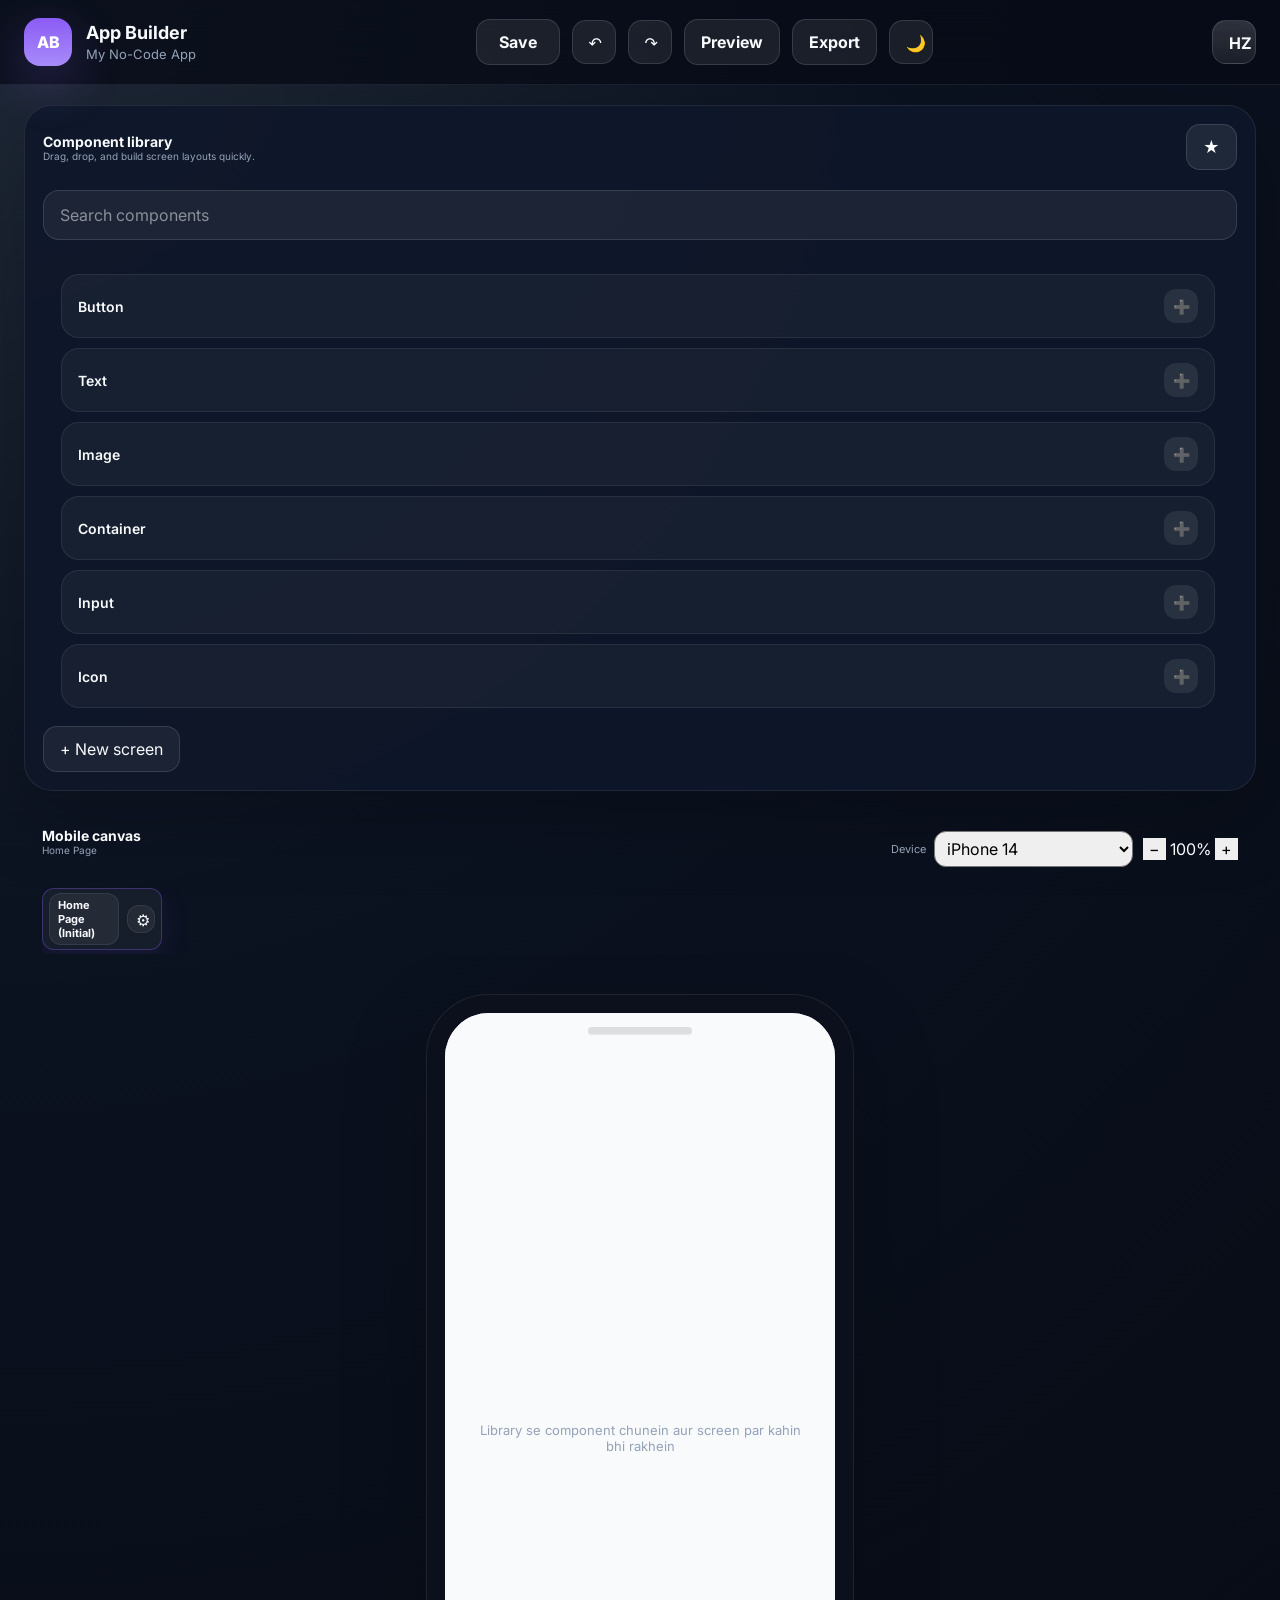
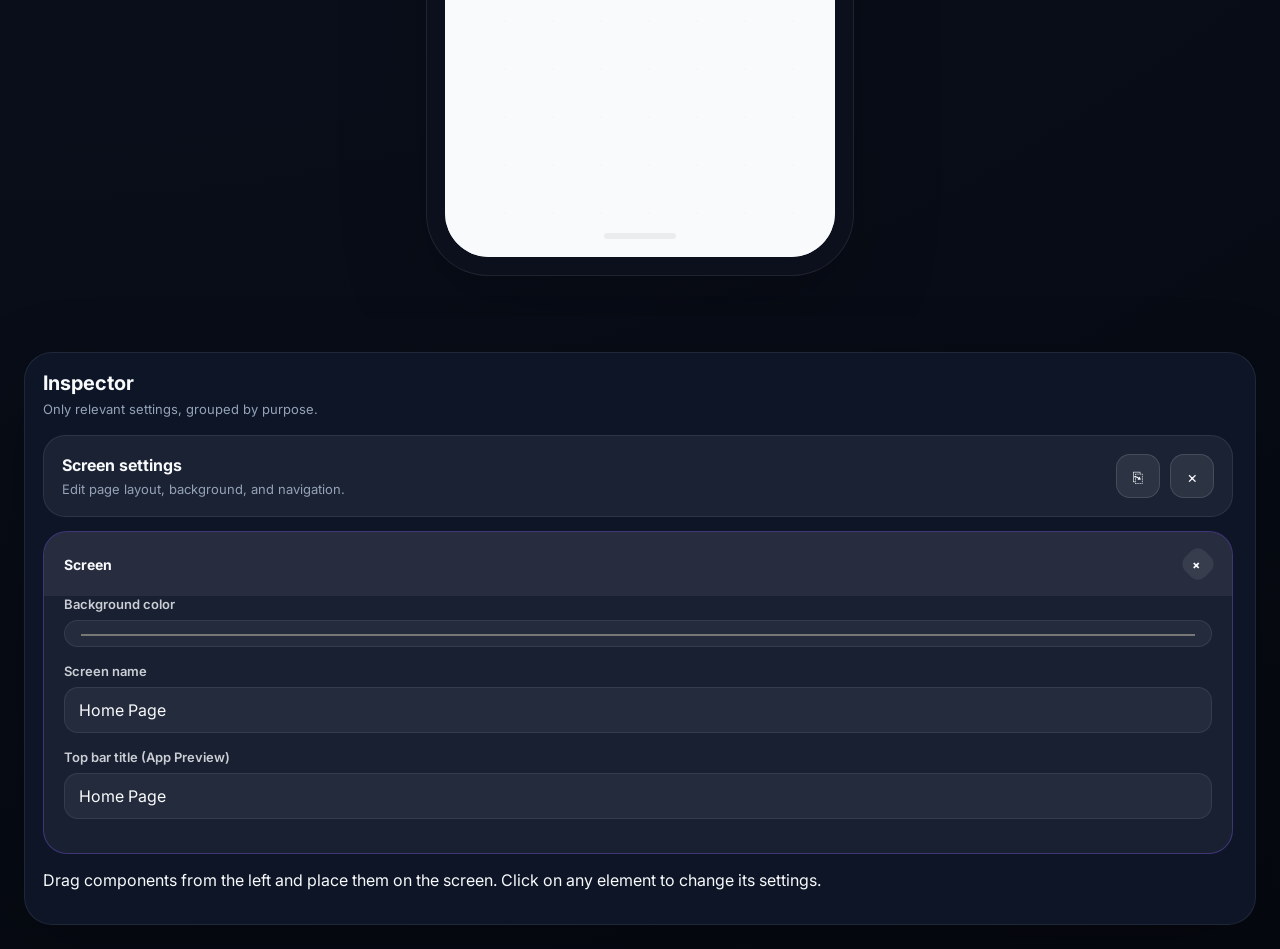
==== frontend/index.html @ 83be470a "Refactor: Modularize frontend into component and utility modules - Split component defaults into com" ====
<!DOCTYPE html>
<html lang="en">
<head>
  <meta charset="UTF-8">
  <meta name="viewport" content="width=device-width, initial-scale=1.0">
  <title>App Builder</title>
  <link rel="preconnect" href="https://fonts.googleapis.com">
  <link rel="preconnect" href="https://fonts.gstatic.com" crossorigin>
  <link href="https://fonts.googleapis.com/css2?family=Inter:wght@400;500;600;700&display=swap" rel="stylesheet">
  <link rel="stylesheet" href="styles/main.css">
</head>
<body>
  <header class="topbar">
    <div class="topbar-brand">
      <div class="brand-mark">AB</div>
      <div class="brand-copy">
        <strong>App Builder</strong>
        <span id="project-name">Untitled project</span>
      </div>
    </div>

    <div class="topbar-actions">
      <button id="save-btn" class="topbar-btn">Save</button>
      <button id="undo-btn" class="topbar-icon-btn" title="Undo">↶</button>
      <button id="redo-btn" class="topbar-icon-btn" title="Redo">↷</button>
      <button id="run-app-btn" class="topbar-btn preview-toggle" type="button">Preview</button>
      <button id="export-btn" class="topbar-btn secondary" type="button">Export</button>
      <button id="theme-toggle-btn" class="topbar-icon-btn" type="button" title="Toggle theme">🌙</button>
    </div>

    <div class="topbar-user">
      <button id="profile-menu-btn" class="profile-btn" title="Profile menu">HZ</button>
    </div>
  </header>

  <div class="app-shell">
    <aside class="left-panel">
      <div class="sidebar-header">
        <div>
          <h2>Component library</h2>
          <p>Drag, drop, and build screen layouts quickly.</p>
        </div>
        <button id="add-template-btn" class="icon-btn" type="button" title="Templates">★</button>
      </div>
      <div class="sidebar-search">
        <input id="component-search" type="search" placeholder="Search components" aria-label="Search components" />
      </div>
      <div id="component-categories" class="component-categories"></div>
      <div class="sidebar-footer">
        <button id="add-page-btn" class="secondary-btn" type="button">+ New screen</button>
      </div>
    </aside>

    <main class="center-panel">
      <div class="center-toolbar">
        <div class="canvas-title">
          <div>
            <h2>Mobile canvas</h2>
            <p id="screen-label" class="screen-label">Preview your app design in real time</p>
          </div>
        </div>
        <div class="canvas-controls">
          <div class="device-switcher">
            <label for="device-select">Device</label>
            <select id="device-select" class="device-select"></select>
          </div>
          <div class="zoom-control">
            <button id="zoom-out-btn" type="button">−</button>
            <span id="zoom-value">100%</span>
            <button id="zoom-in-btn" type="button">+</button>
          </div>
        </div>
      </div>

      <div id="page-tabs" class="page-tabs" role="tablist"></div>

      <div class="preview-viewport">
        <div class="preview-frame-wrap">
          <div id="mobile-preview" class="mobile-preview"></div>
        </div>
      </div>
    </main>

    <aside class="right-panel">
      <div class="panel-header">
        <h2>Inspector</h2>
        <p>Only relevant settings, grouped by purpose.</p>
      </div>
      <div id="properties-panel" class="properties-panel"></div>
    </aside>
  </div>

  <template id="accordion-template">
    <section class="accordion">
      <button class="accordion-trigger" type="button">
        <span class="accordion-title"></span>
        <span class="accordion-icon">+</span>
      </button>
      <div class="accordion-content"></div>
    </section>
  </template>

  <!-- Confirmation modal -->
  <div id="confirm-modal" class="confirm-modal" aria-hidden="true">
    <div class="confirm-backdrop"></div>
    <div class="confirm-card">
      <div id="confirm-message">Are you sure?</div>
      <div class="confirm-actions">
        <button id="confirm-cancel" type="button">Cancel</button>
        <button id="confirm-ok" type="button" class="danger">Yes, delete</button>
      </div>
    </div>
  </div>

  <script src="core/state.js"></script>
  <script src="core/components.js"></script>
  <script src="components/button/defaults.js"></script>
  <script src="components/container/defaults.js"></script>
  <script src="components/text/defaults.js"></script>
  <script src="components/image/defaults.js"></script>
  <script src="components/input/defaults.js"></script>
  <script src="components/icon/defaults.js"></script>
  <script src="components/button/render.js"></script>
  <script src="components/text/render.js"></script>
  <script src="components/image/render.js"></script>
  <script src="components/input/render.js"></script>
  <script src="components/icon/render.js"></script>
  <script src="components/container/render.js"></script>
  <script src="core/canvas.js"></script>
  <script src="core/button-styles.js"></script>
  <script src="core/text-styles.js"></script>
  <script src="core/render.js"></script>
  <script src="ui/toast.js"></script>
  <script src="ui/builder.js"></script>
  <script src="ui/button-inspector.js"></script>
  <script src="ui/inspector/fields.js"></script>
  <script src="ui/inspector/accordions.js"></script>
  <script src="ui/inspector/actions.js"></script>
  <script src="ui/inspector.js"></script>
  <script src="ui/dragdrop/library.js"></script>
  <script src="ui/dragdrop/ghost.js"></script>
  <script src="ui/dragdrop/canvas-dropzone.js"></script>
  <script src="ui/dragdrop/resize.js"></script>
  <script src="ui/dragdrop.js"></script>
  <script src="ui/keyboard.js"></script>
  <script src="ui/pages.js"></script>
  <script src="script.js"></script>
</body>
</html>
---- frontend/styles/main.css ----
@import "./base/variables.css";
@import "./base/reset.css";
@import "./base/typography.css";

@import "./layout/topbar.css";
@import "./layout/app-shell.css";
@import "./layout/sidebar.css";
@import "./layout/toolbar.css";
@import "./layout/pages.css";
@import "./layout/canvas.css";
@import "./layout/inspector.css";

@import "./components/button.css";
@import "./components/text.css";
@import "./components/image.css";
@import "./components/input.css";
@import "./components/icon.css";
@import "./components/container.css";

@import "./ui/modals.css";
@import "./ui/toast.css";
@import "./ui/dragdrop.css";

@import "./themes/light.css";
@import "./themes/dark.css";

@import "./layout/responsive.css";
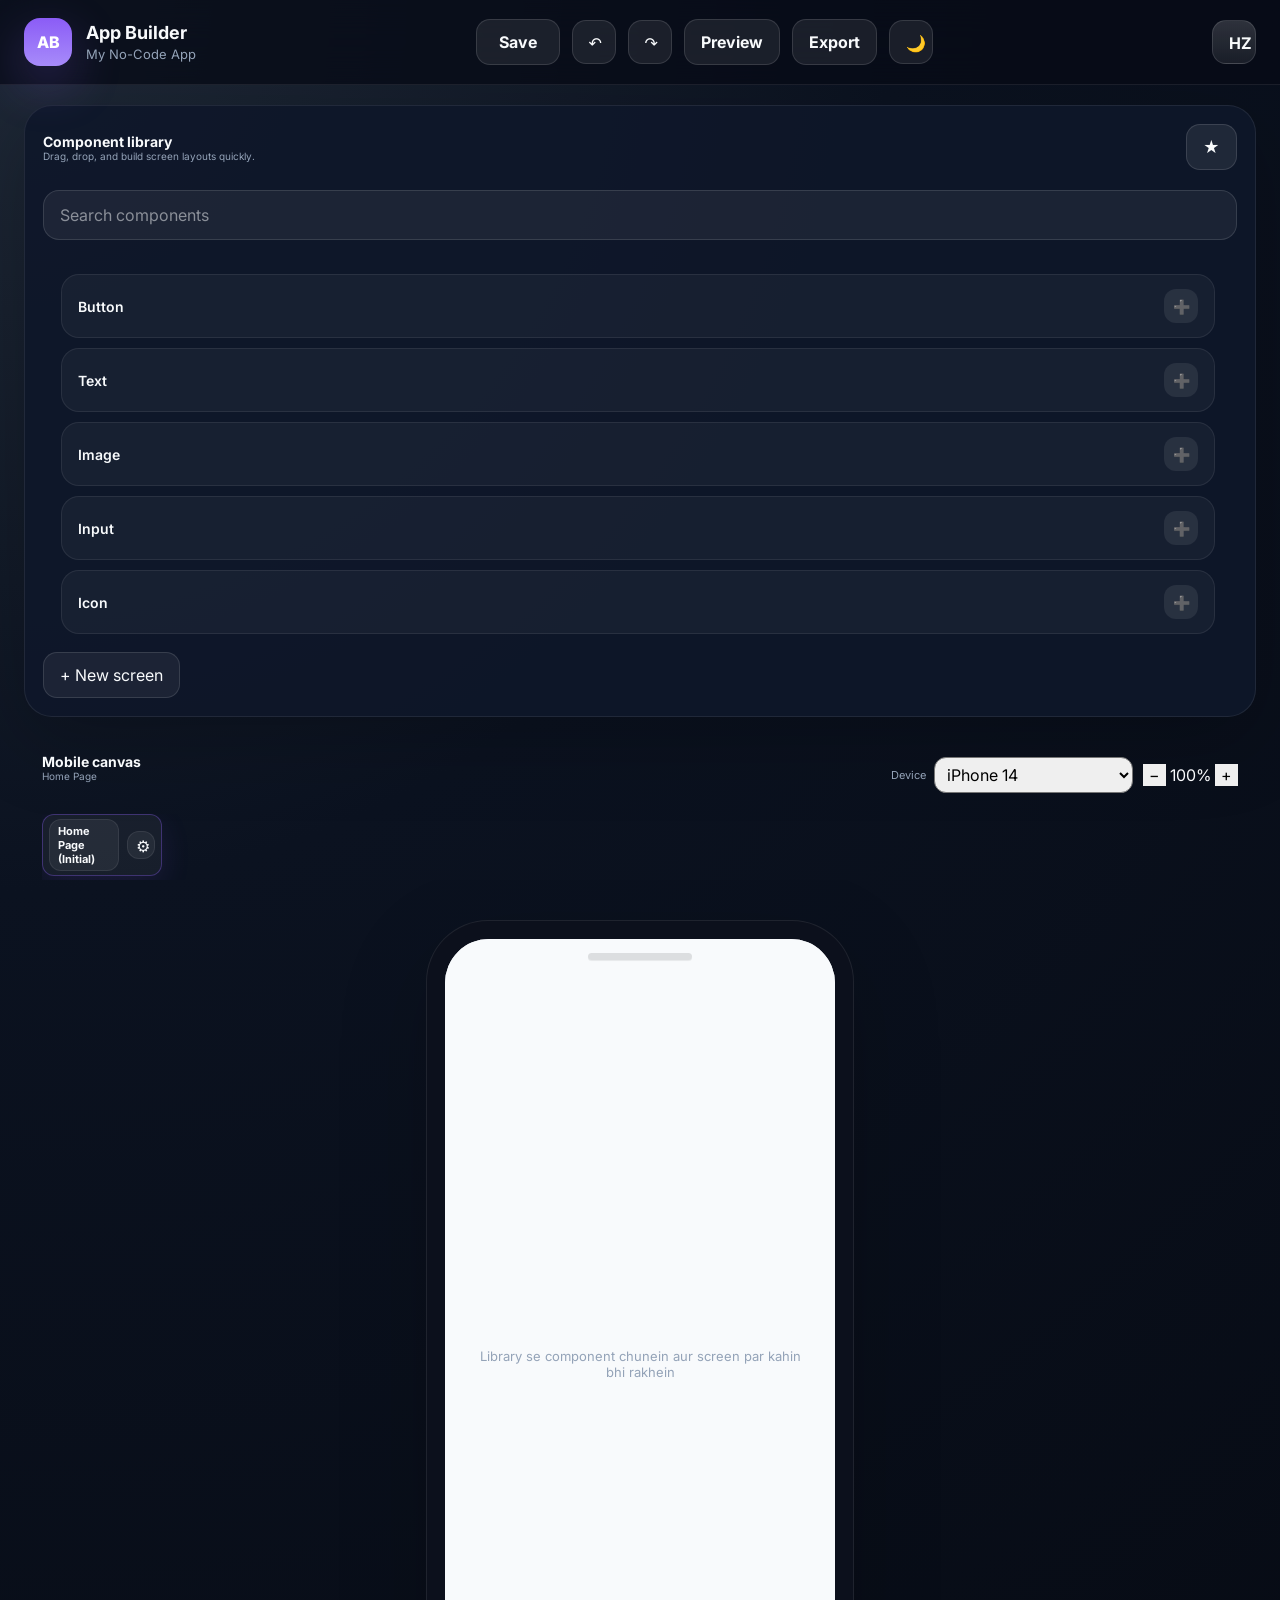
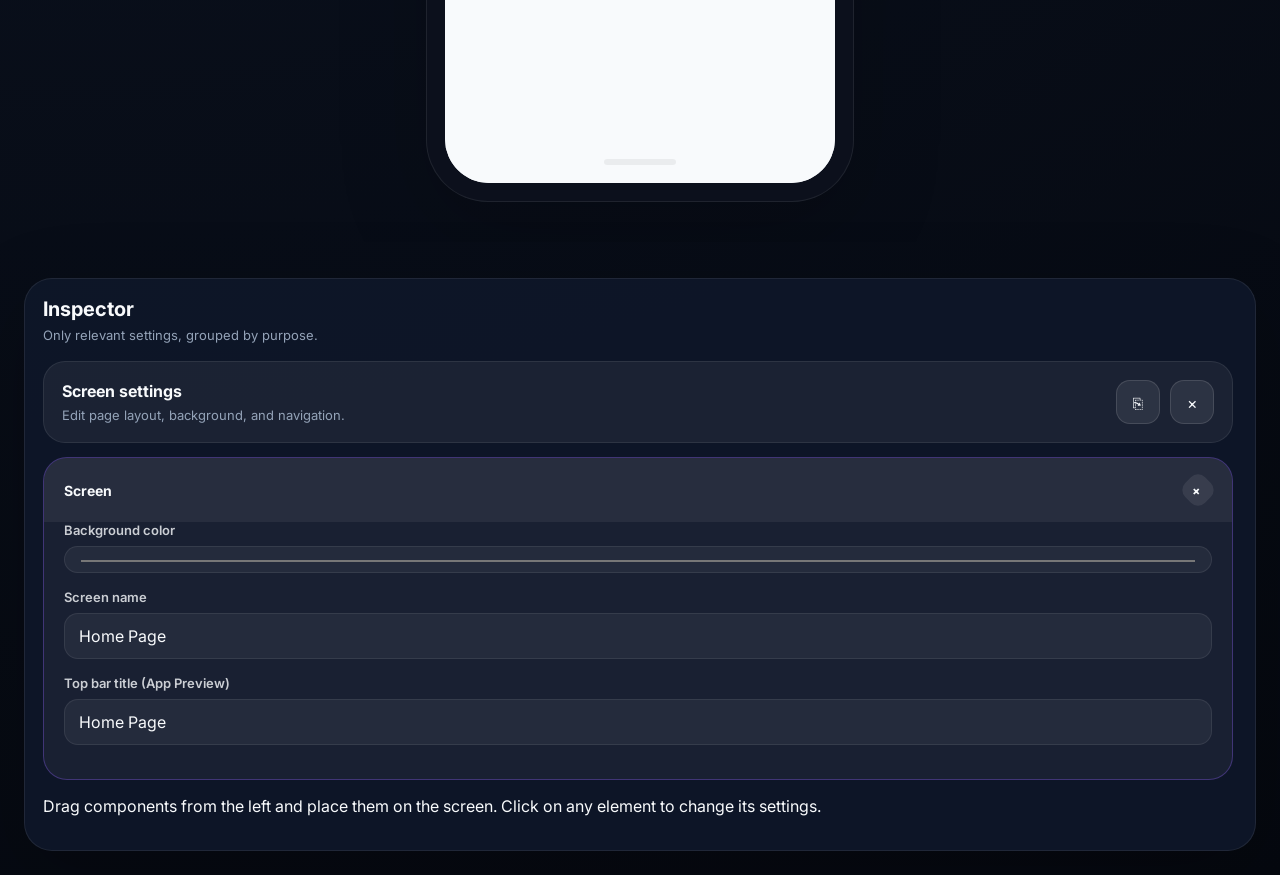
==== commit aa3870d6: "Remove container component and all related code" ====
--- a/frontend/index.html
+++ b/frontend/index.html
@@ -115,7 +115,6 @@
   <script src="core/state.js"></script>
   <script src="core/components.js"></script>
   <script src="components/button/defaults.js"></script>
-  <script src="components/container/defaults.js"></script>
   <script src="components/text/defaults.js"></script>
   <script src="components/image/defaults.js"></script>
   <script src="components/input/defaults.js"></script>
@@ -125,17 +124,20 @@
   <script src="components/image/render.js"></script>
   <script src="components/input/render.js"></script>
   <script src="components/icon/render.js"></script>
-  <script src="components/container/render.js"></script>
   <script src="core/canvas.js"></script>
   <script src="core/button-styles.js"></script>
   <script src="core/text-styles.js"></script>
   <script src="core/render.js"></script>
   <script src="ui/toast.js"></script>
   <script src="ui/builder.js"></script>
-  <script src="ui/button-inspector.js"></script>
+  <script src="components/button/inspector.js"></script>
   <script src="ui/inspector/fields.js"></script>
   <script src="ui/inspector/accordions.js"></script>
   <script src="ui/inspector/actions.js"></script>
+  <script src="components/text/inspector.js"></script>
+  <script src="components/image/inspector.js"></script>
+  <script src="components/input/inspector.js"></script>
+  <script src="components/icon/inspector.js"></script>
   <script src="ui/inspector.js"></script>
   <script src="ui/dragdrop/library.js"></script>
   <script src="ui/dragdrop/ghost.js"></script>
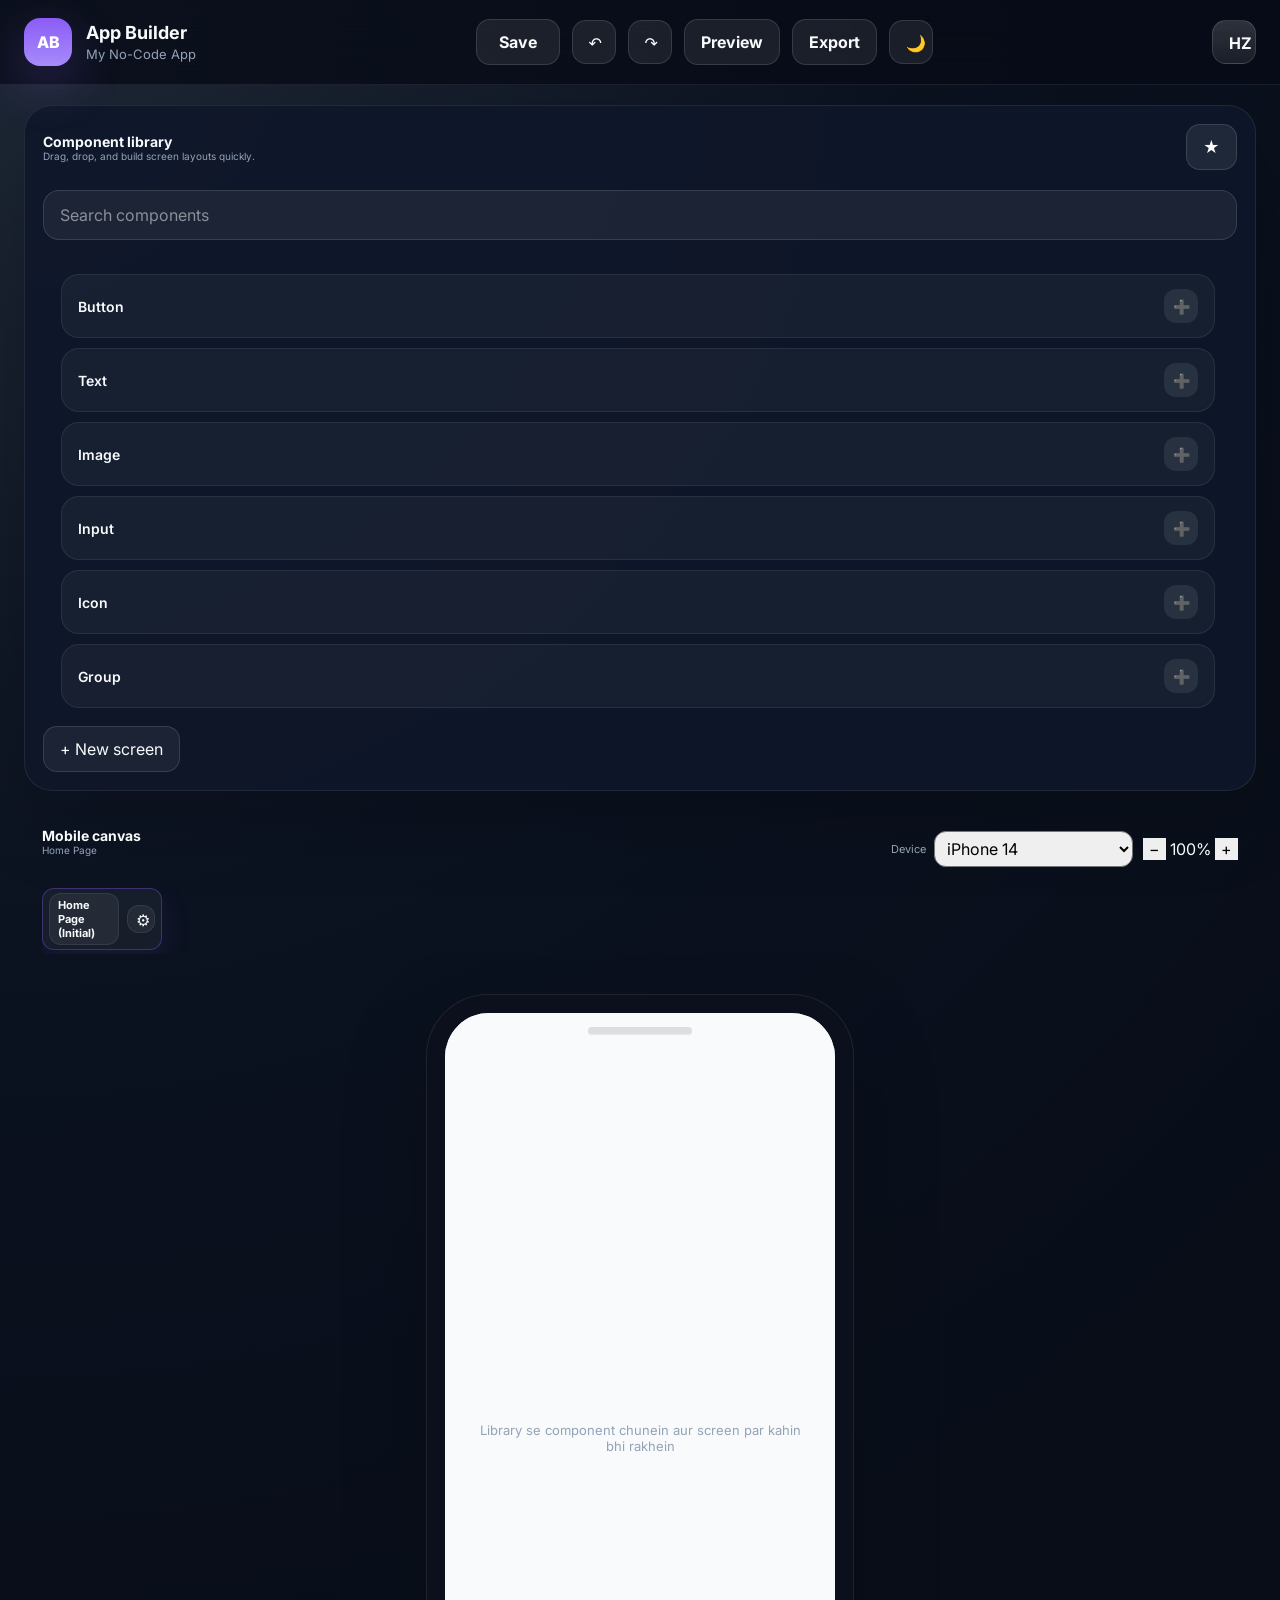
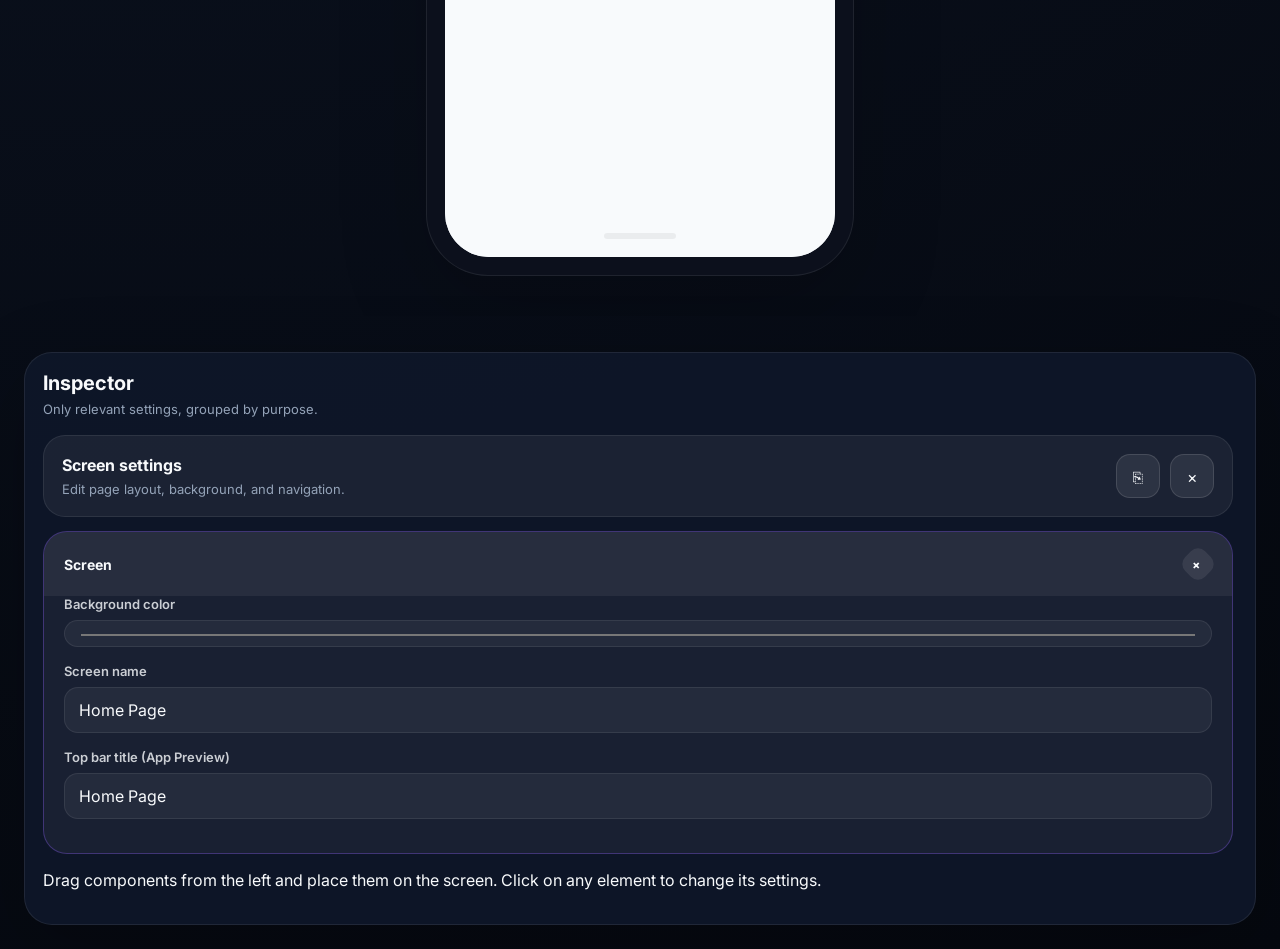
==== commit 51e4bc6e: "Add nesting support with Group component" ====
--- a/frontend/index.html
+++ b/frontend/index.html
@@ -119,11 +119,14 @@
   <script src="components/image/defaults.js"></script>
   <script src="components/input/defaults.js"></script>
   <script src="components/icon/defaults.js"></script>
+  <script src="components/group/defaults.js"></script>
   <script src="components/button/render.js"></script>
   <script src="components/text/render.js"></script>
   <script src="components/image/render.js"></script>
   <script src="components/input/render.js"></script>
   <script src="components/icon/render.js"></script>
+  <script src="components/group/children.js"></script>
+  <script src="components/group/render.js"></script>
   <script src="core/canvas.js"></script>
   <script src="core/button-styles.js"></script>
   <script src="core/text-styles.js"></script>
@@ -138,6 +141,7 @@
   <script src="components/image/inspector.js"></script>
   <script src="components/input/inspector.js"></script>
   <script src="components/icon/inspector.js"></script>
+  <script src="components/group/inspector.js"></script>
   <script src="ui/inspector.js"></script>
   <script src="ui/dragdrop/library.js"></script>
   <script src="ui/dragdrop/ghost.js"></script>
--- a/frontend/styles/main.css
+++ b/frontend/styles/main.css
@@ -15,7 +15,7 @@
 @import "./components/image.css";
 @import "./components/input.css";
 @import "./components/icon.css";
-@import "./components/container.css";
+@import "./components/group.css";
 
 @import "./ui/modals.css";
 @import "./ui/toast.css";
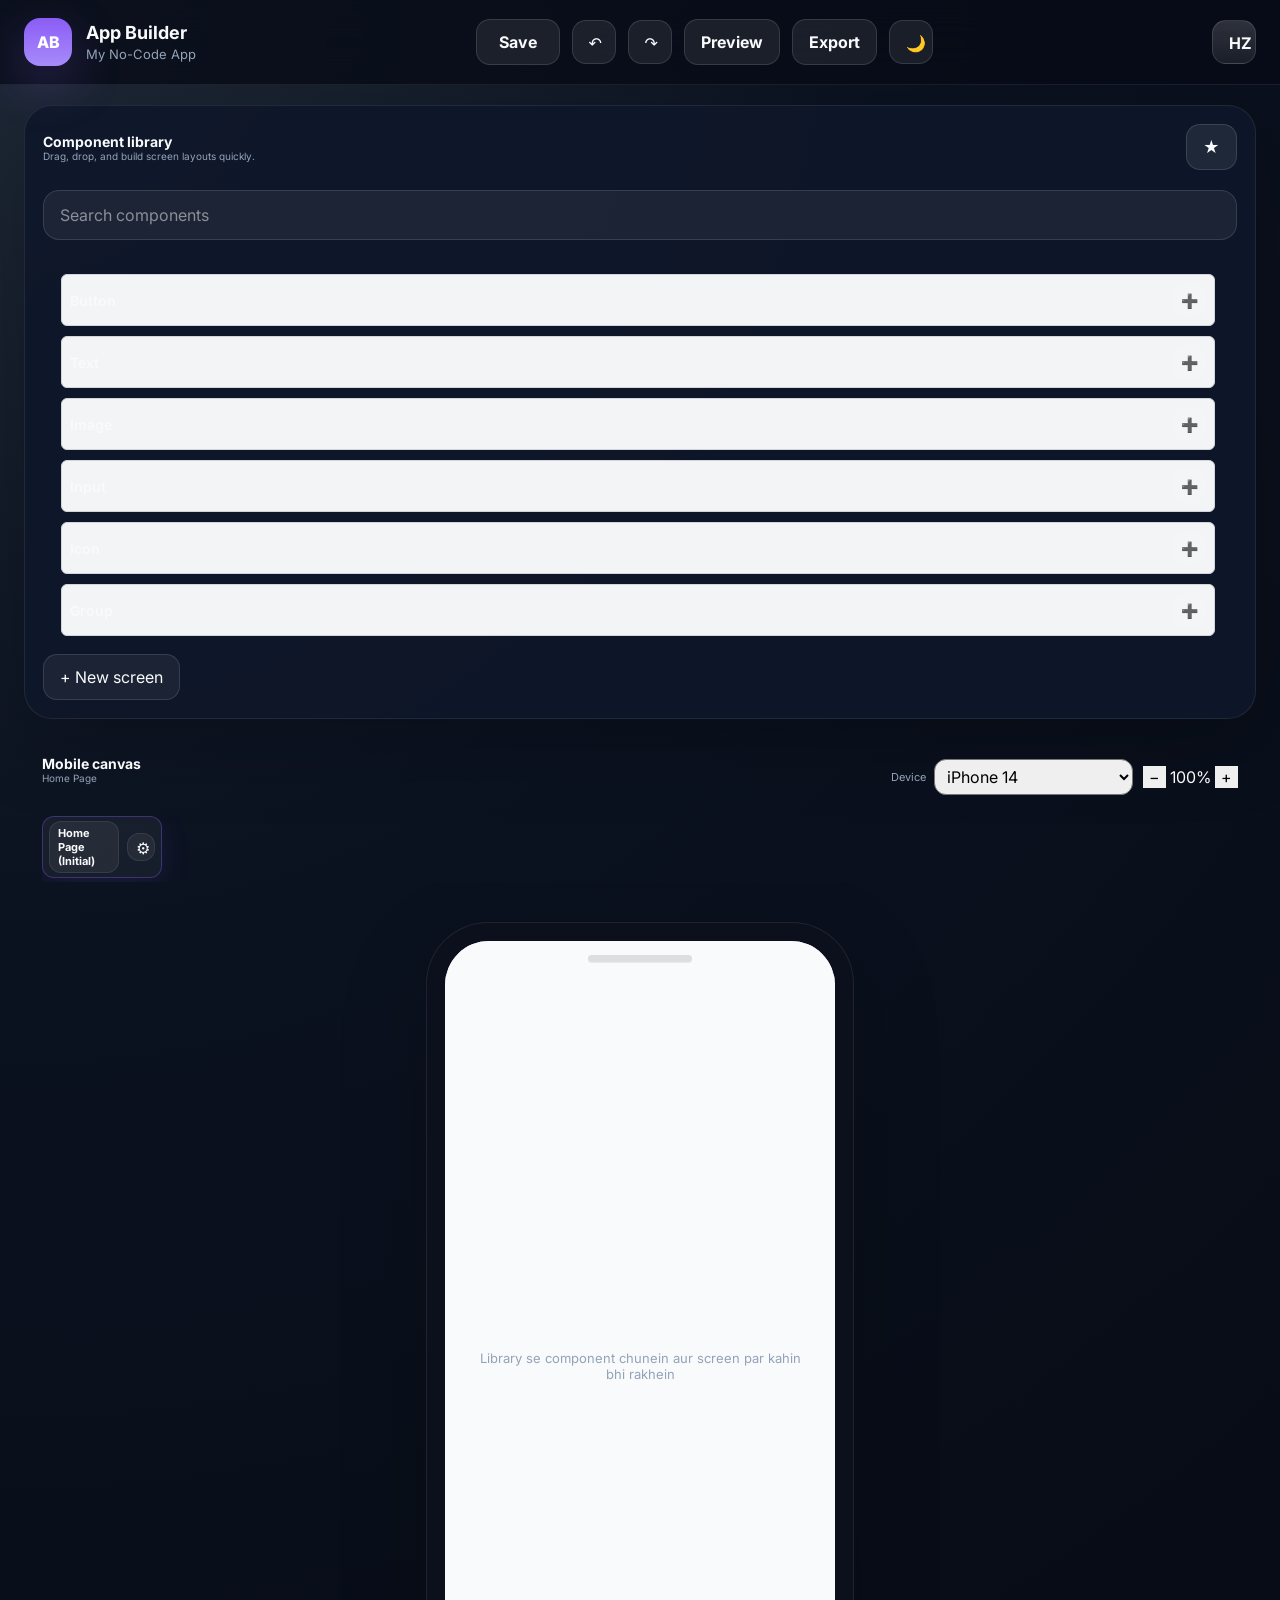
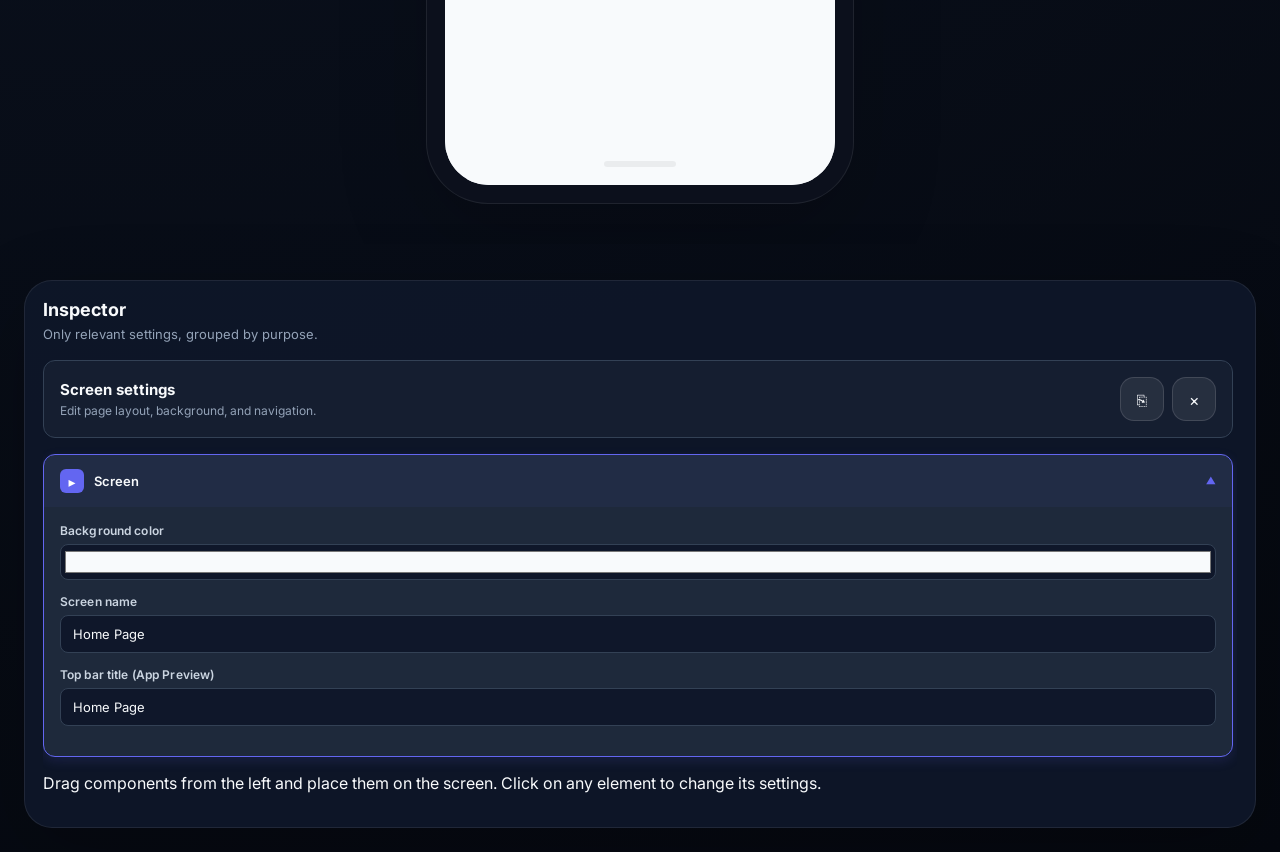
==== commit ba076672: "Add inspector-presets script and update ButtonStyles.ensure for new properties" ====
--- a/frontend/index.html
+++ b/frontend/index.html
@@ -137,6 +137,7 @@
   <script src="ui/inspector/fields.js"></script>
   <script src="ui/inspector/accordions.js"></script>
   <script src="ui/inspector/actions.js"></script>
+  <script src="ui/inspector-presets.js"></script>
   <script src="components/text/inspector.js"></script>
   <script src="components/image/inspector.js"></script>
   <script src="components/input/inspector.js"></script>
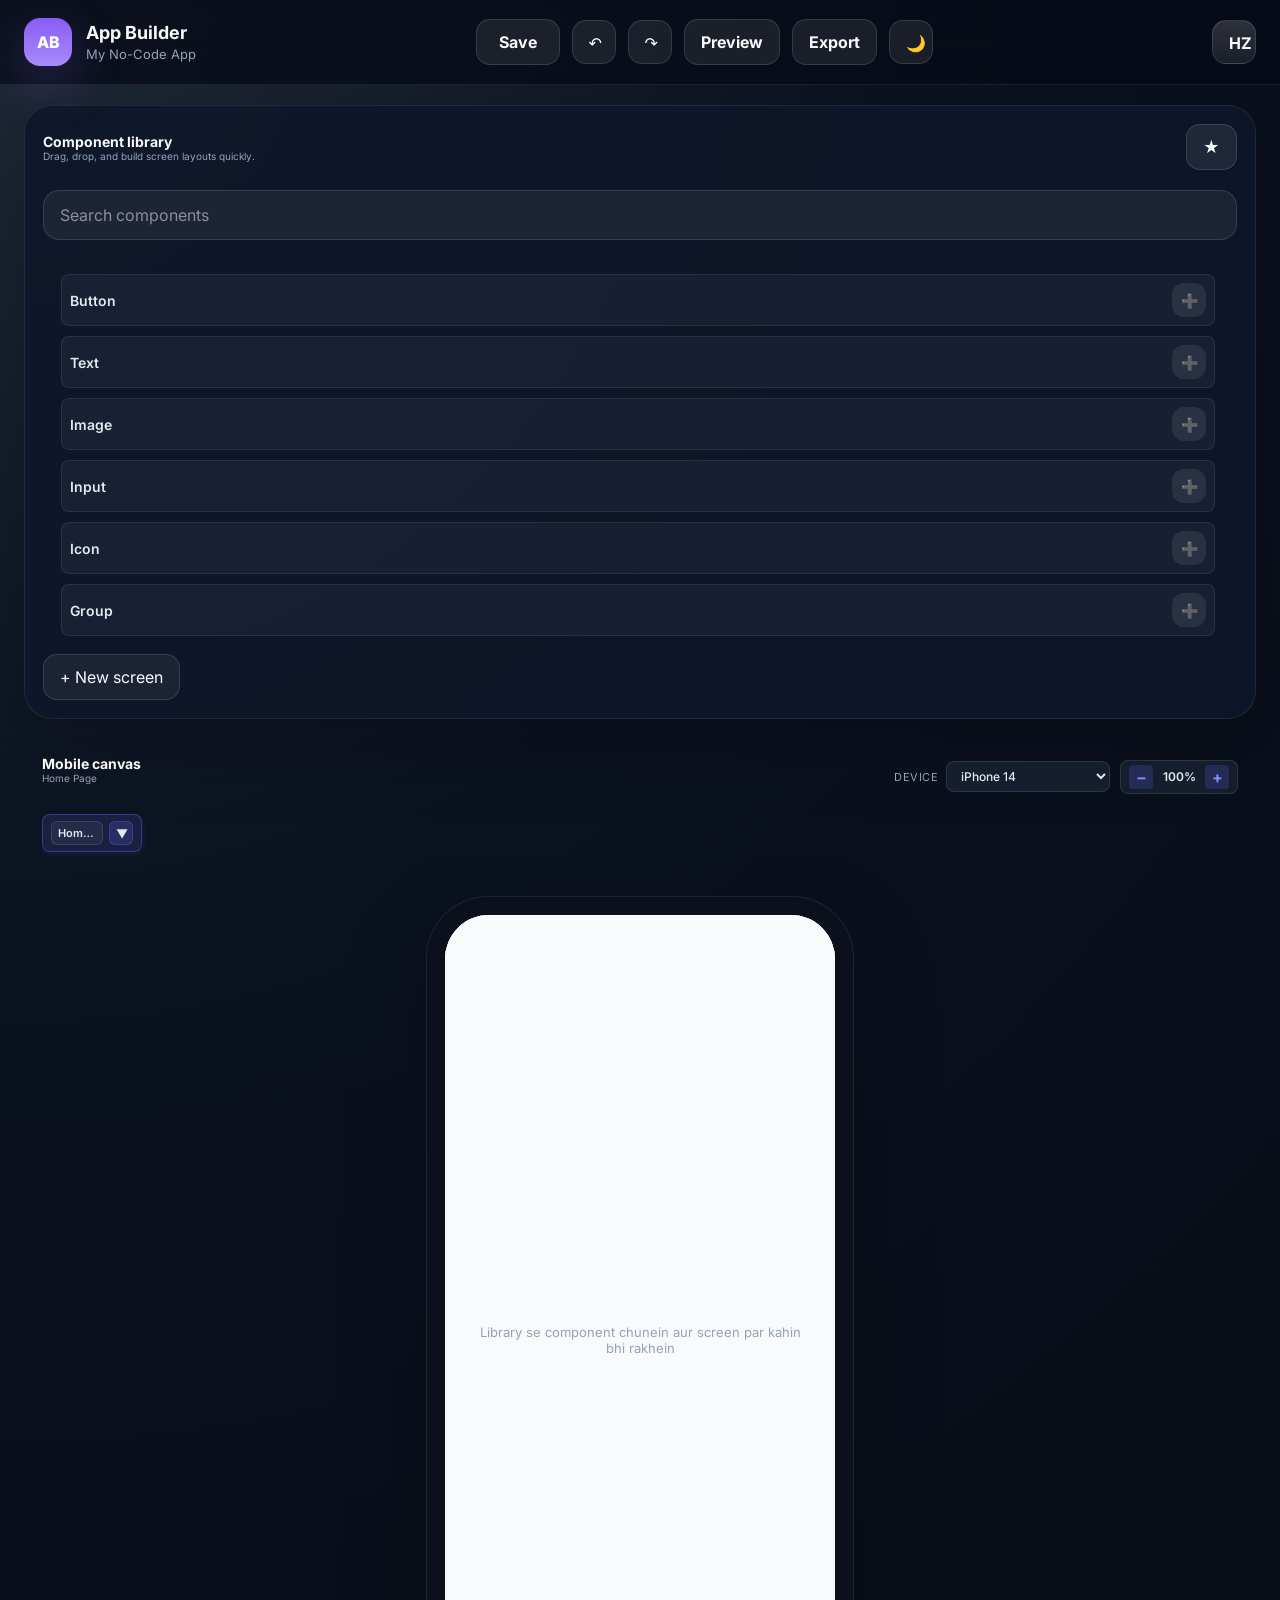
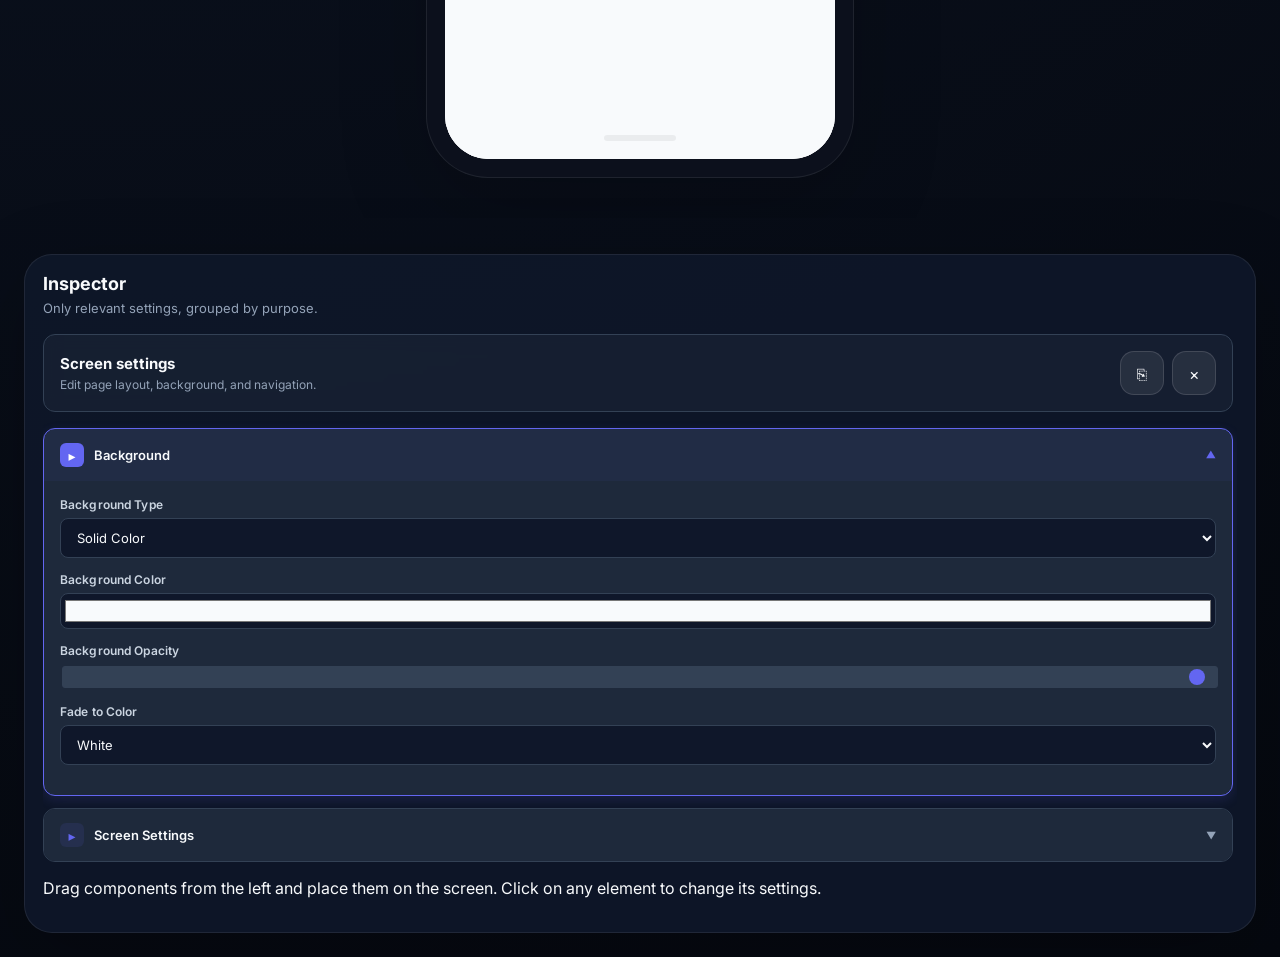
==== commit 7255d7d7: "Implement smart guides and snapping for drag/drop/resize" ====
--- a/frontend/index.html
+++ b/frontend/index.html
@@ -144,6 +144,7 @@
   <script src="components/icon/inspector.js"></script>
   <script src="components/group/inspector.js"></script>
   <script src="ui/inspector.js"></script>
+  <script src="ui/snap-guide.js"></script>
   <script src="ui/dragdrop/library.js"></script>
   <script src="ui/dragdrop/ghost.js"></script>
   <script src="ui/dragdrop/canvas-dropzone.js"></script>
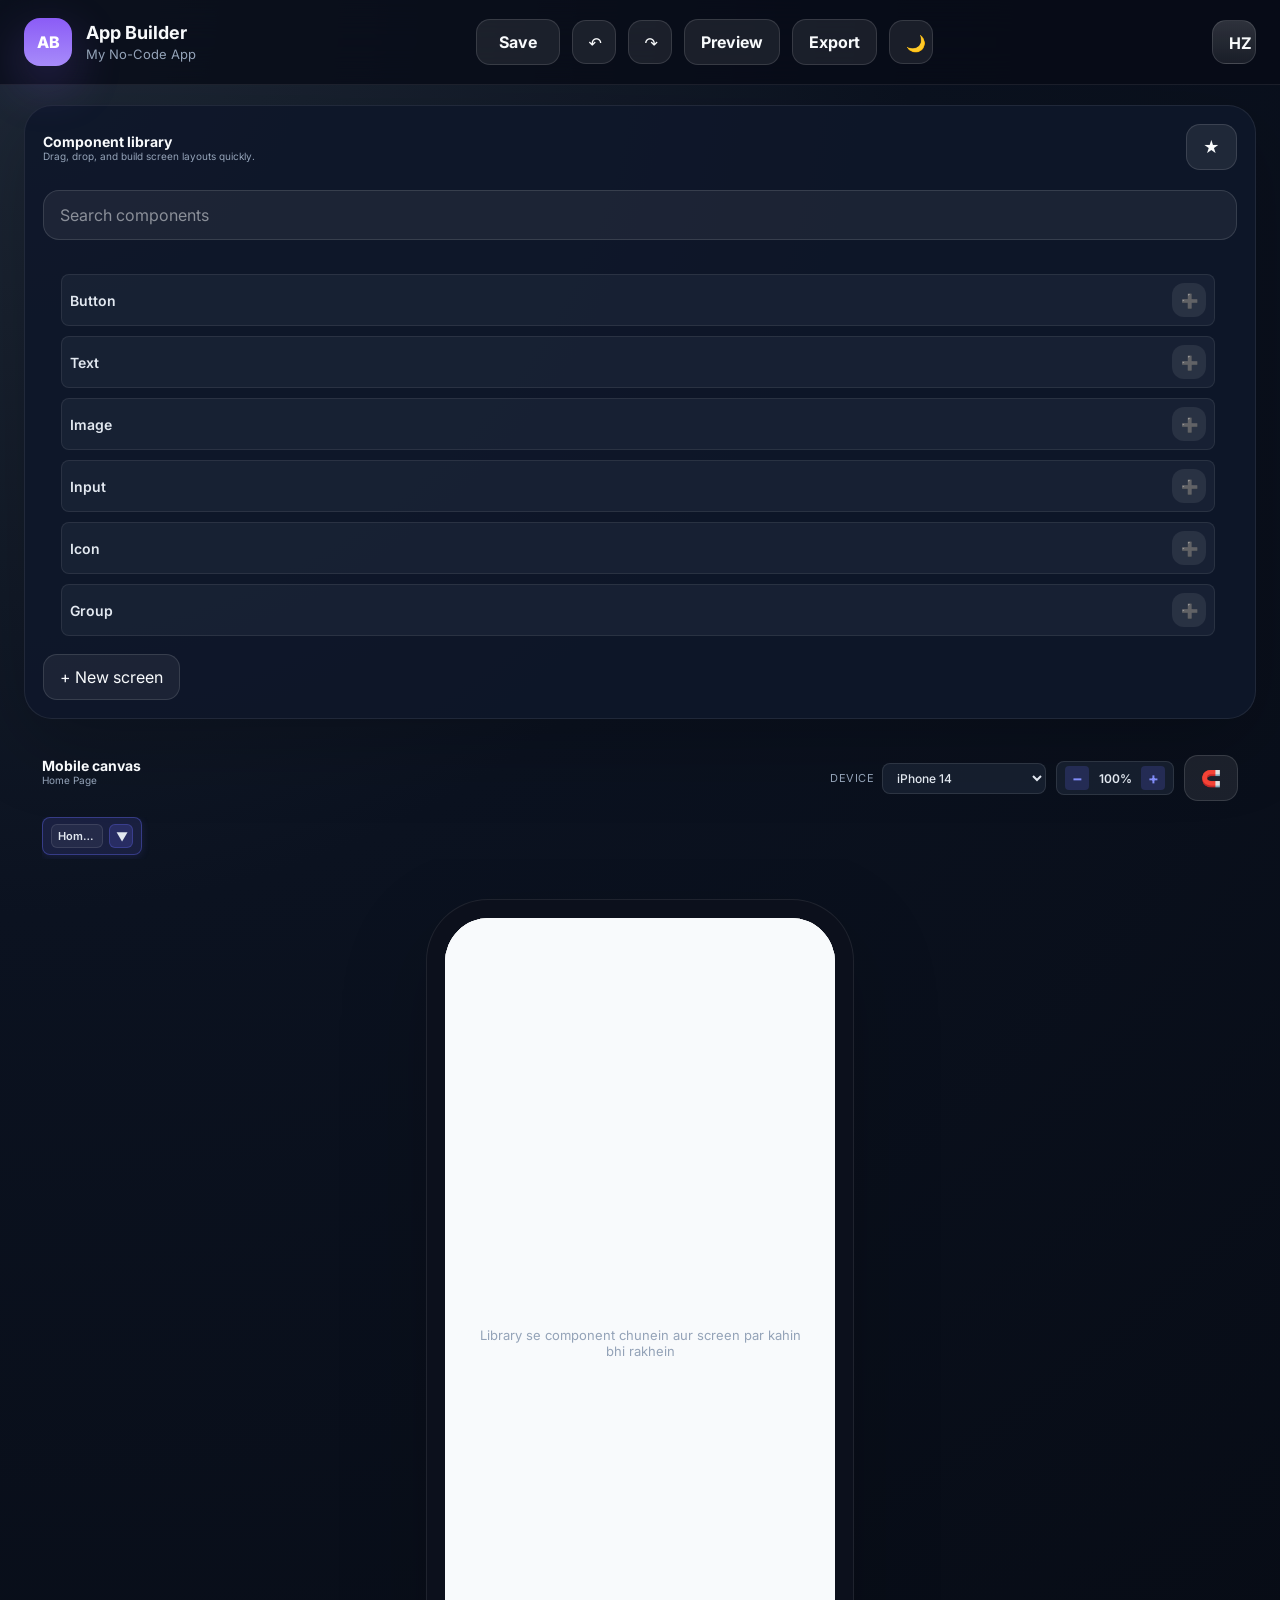
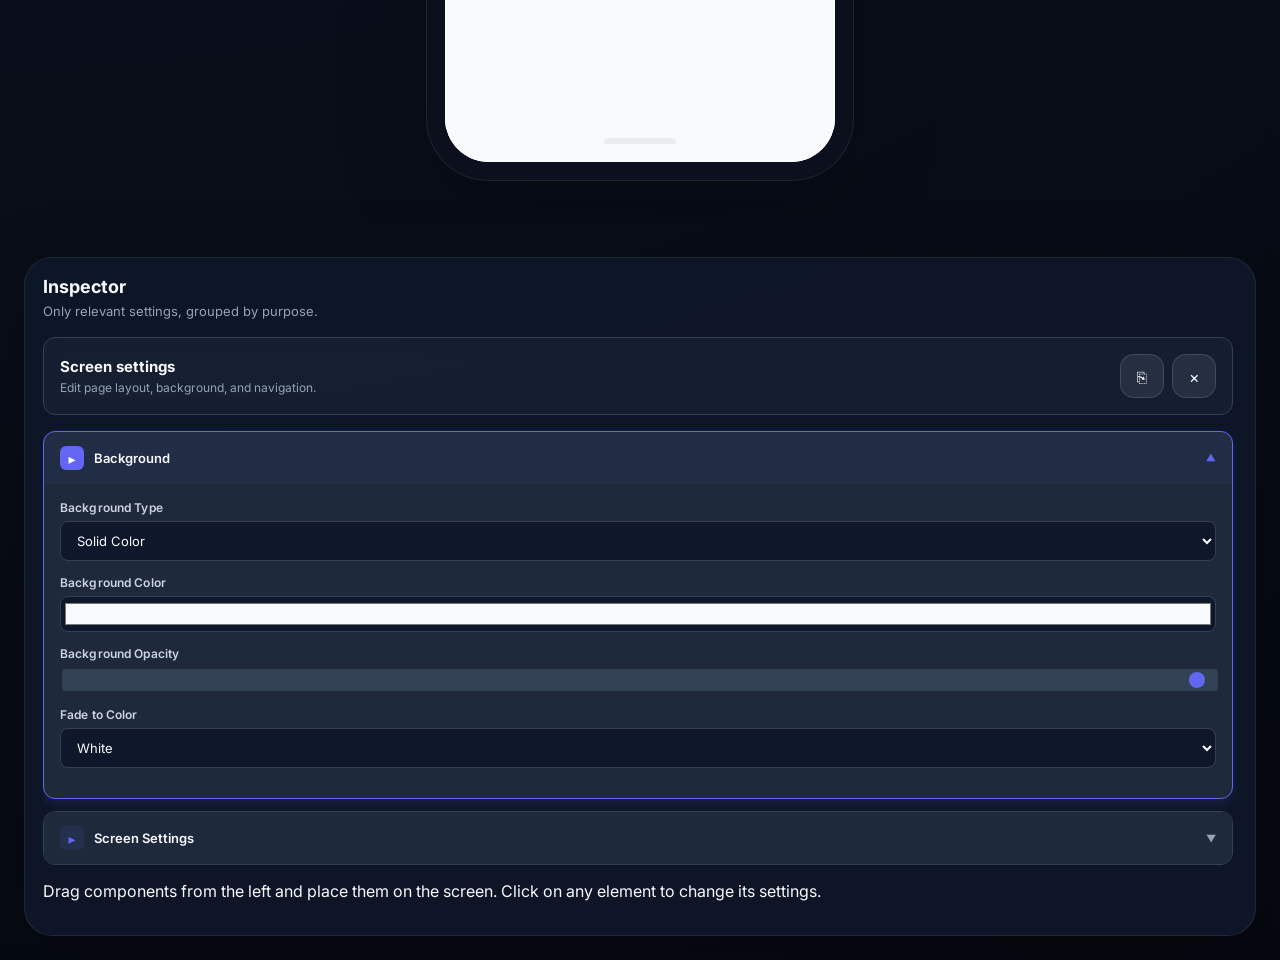
==== commit 0f75280a: "Add snap toggle button and check snapEnabled flag" ====
--- a/frontend/index.html
+++ b/frontend/index.html
@@ -69,6 +69,7 @@
             <span id="zoom-value">100%</span>
             <button id="zoom-in-btn" type="button">+</button>
           </div>
+          <button id="snap-toggle-btn" class="icon-btn" type="button" title="Toggle Snapping">🧲</button>
         </div>
       </div>
 
